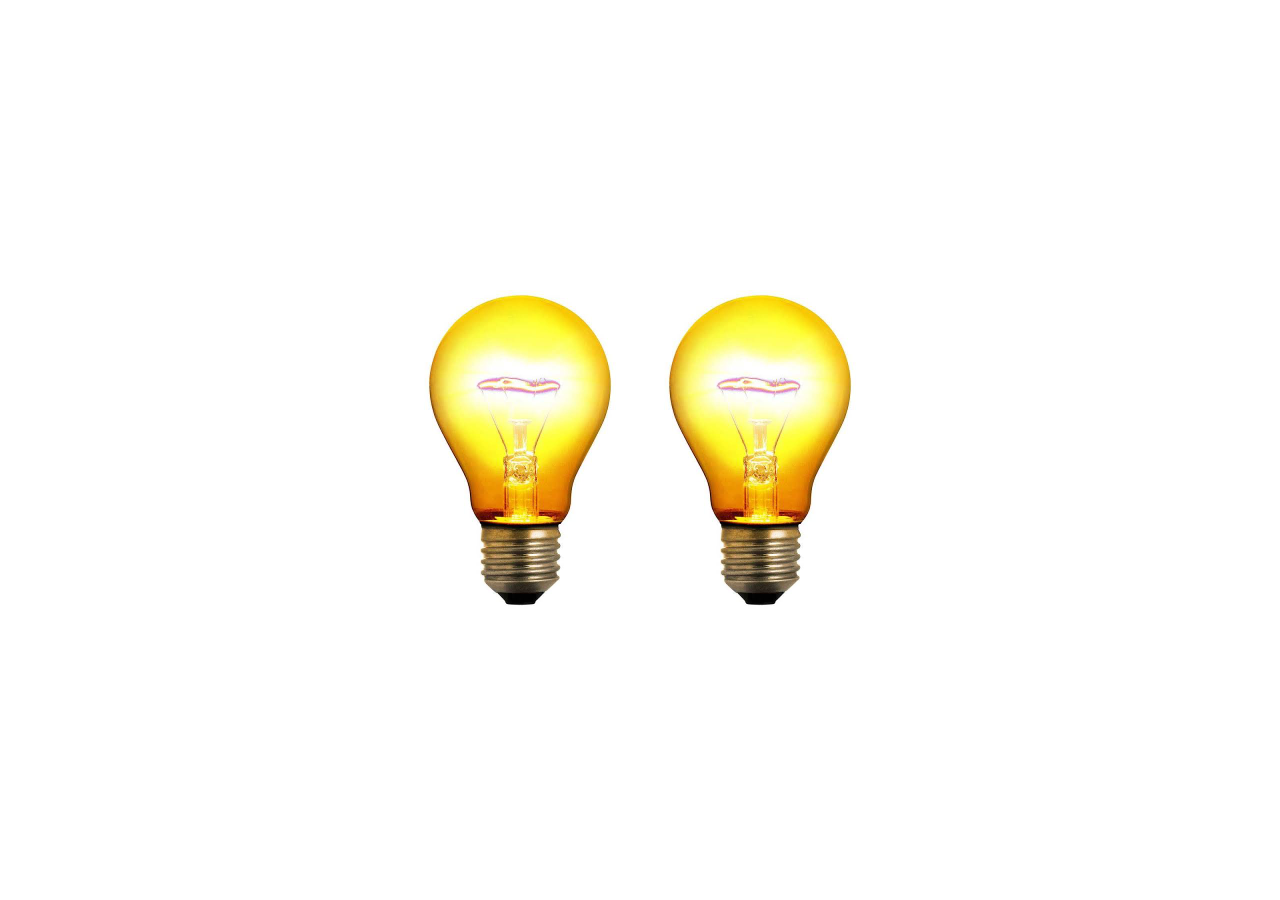
==== index.html @ 5fd5fc92 "Renamed HTML file to index" ====
<!DOCTYPE html>
<html lang="en">
<head>
    <meta charset="UTF-8">
    <meta name="viewport" content="width=device-width, initial-scale=1.0">
    <title>Document</title>
    <link rel="stylesheet" href="/js.css">
</head>
<body>
    <div class="light">
        <img id="bulb1" src="/light_off.jpg" alt="">
        <img id="bulb2" src="/light_off.jpg" alt="">
    </div>
    <script src="script.js"></script>
</body>
</html>
---- js.css ----
*{
    margin: 0%;
    padding: 0%;
    box-sizing: border-box;
}
div{
    display: flex;
    justify-content: center;
    align-items: center;
    min-height: 100vh;
    margin: 0;
}
img{
    height: 20rem;
}
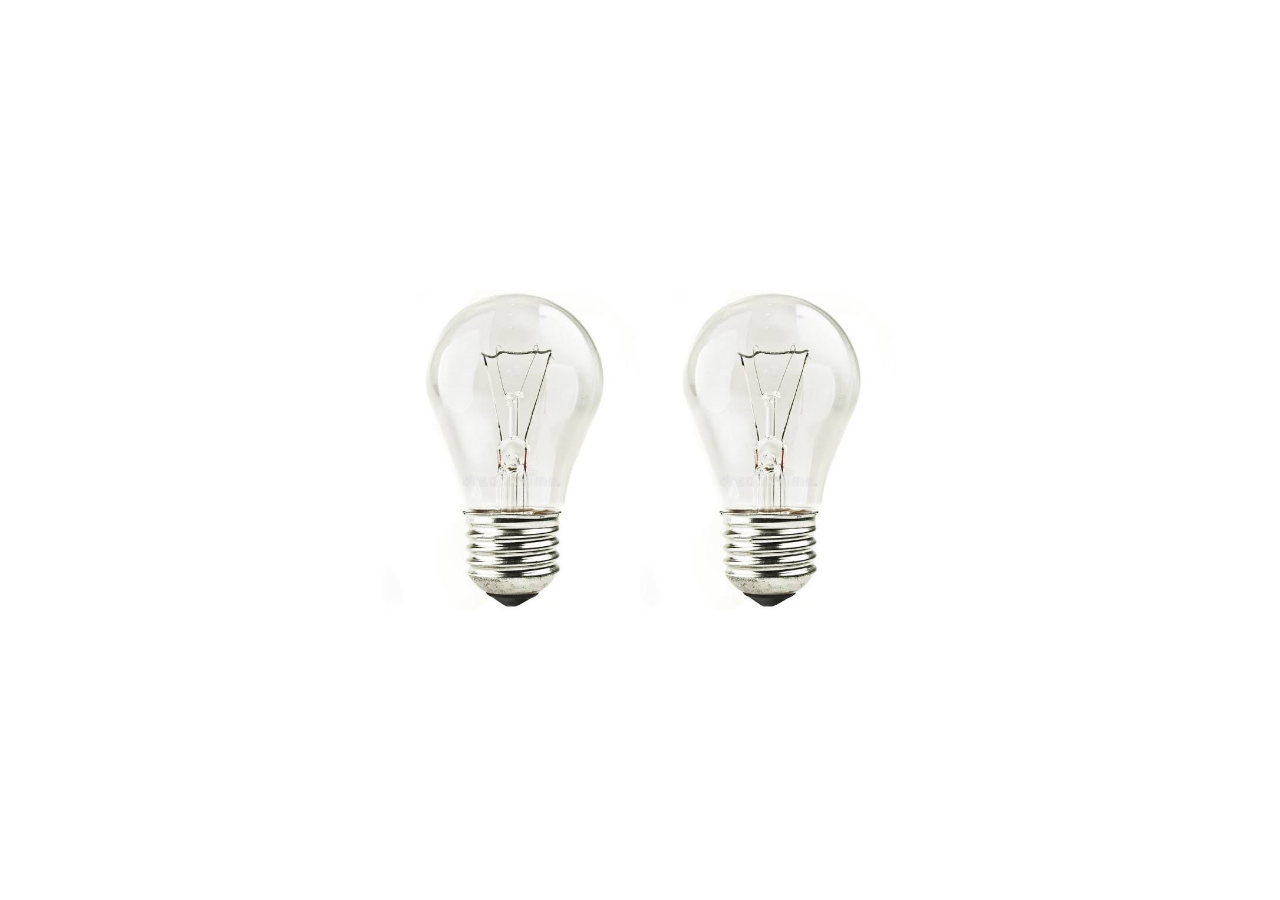
==== commit ebcf5d5c: "Fix CSS file path" ====
--- a/index.html
+++ b/index.html
@@ -4,7 +4,7 @@
     <meta charset="UTF-8">
     <meta name="viewport" content="width=device-width, initial-scale=1.0">
     <title>Document</title>
-    <link rel="stylesheet" href="/js.css">
+    <link rel="stylesheet" href="js.css">
 </head>
 <body>
     <div class="light">
